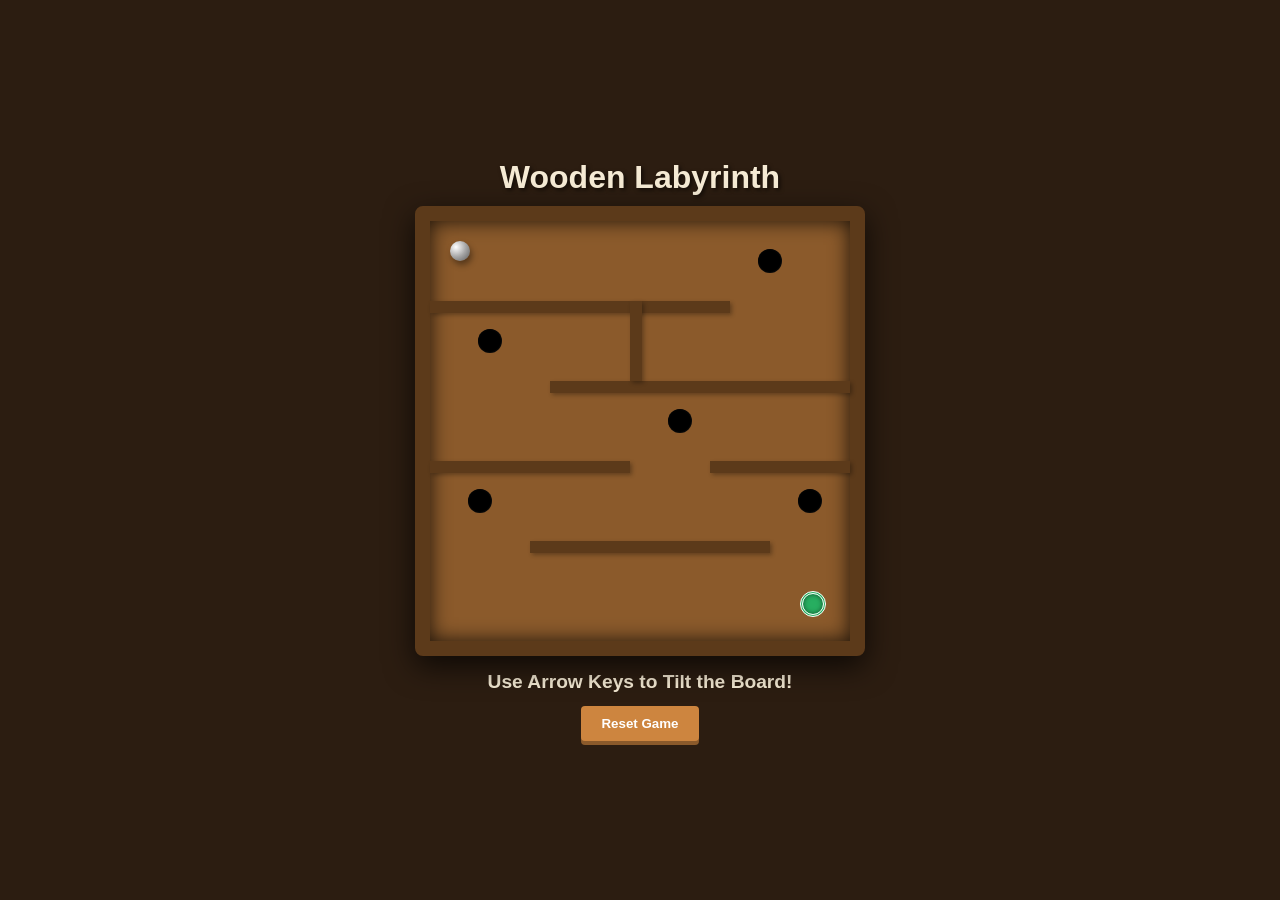
==== labyrinth_game/index.html @ 3a7b68fe "Create index.html" ====
<!DOCTYPE html>
<html lang="en">
<head>
    <meta charset="UTF-8">
    <meta name="viewport" content="width=device-width, initial-scale=1.0">
    <title>Wooden Labyrinth Game</title>
    <style>
        * {
            box-sizing: border-box;
            margin: 0;
            padding: 0;
        }

        body {
            background: #2c1d11;
            font-family: 'Segoe UI', Tahoma, Geneva, Verdana, sans-serif;
            display: flex;
            flex-direction: column;
            align-items: center;
            justify-content: center;
            min-height: 100vh;
            color: #f5ead4;
            overflow: hidden;
        }

        h1 {
            margin-bottom: 10px;
            text-shadow: 2px 2px 4px rgba(0,0,0,0.6);
        }

        /* The Outer Wooden Frame */
        #game-container {
            position: relative;
            width: 450px;
            height: 450px;
            background: #8B5A2B; /* Mahogany/Wood color */
            border: 15px solid #5c3a1a;
            border-radius: 8px;
            box-shadow: inset 0 0 20px rgba(0,0,0,0.8), 0 10px 30px rgba(0,0,0,0.7);
        }

        /* The Ball */
        #ball {
            position: absolute;
            width: 20px;
            height: 20px;
            background: radial-gradient(circle at 6px 6px, #ffffff, #a6a6a6, #595959);
            border-radius: 50%;
            box-shadow: 2px 4px 6px rgba(0,0,0,0.4);
            z-index: 10;
        }

        /* Walls */
        .wall {
            position: absolute;
            background: #5c3a1a;
            box-shadow: 2px 2px 4px rgba(0,0,0,0.3);
        }

        /* Holes */
        .hole {
            position: absolute;
            width: 24px;
            height: 24px;
            background: radial-gradient(circle, #000000 60%, #333 100%);
            border-radius: 50%;
            box-shadow: inset 2px 2px 5px rgba(0,0,0,0.9);
        }

        /* Goal */
        #goal {
            position: absolute;
            width: 26px;
            height: 26px;
            background: #27ae60;
            border: 3px double #fff;
            border-radius: 50%;
            box-shadow: inset 0 0 5px rgba(0,0,0,0.5);
        }

        /* UI Overlay */
        #message {
            margin-top: 15px;
            font-size: 1.2rem;
            font-weight: bold;
            height: 25px;
        }

        button {
            margin-top: 10px;
            padding: 10px 20px;
            background: #cd853f;
            border: none;
            border-radius: 4px;
            color: #fff;
            font-weight: bold;
            cursor: pointer;
            box-shadow: 0 4px 0 #8b5a2b;
        }

        button:active {
            transform: translateY(4px);
            box-shadow: none;
        }
    </style>
</head>
<body>

    <h1>Wooden Labyrinth</h1>
    <div id="game-container">
        <div id="ball"></div>
        <div id="goal"></div>
        </div>

    <div id="message">Use Arrow Keys to Tilt the Board!</div>
    <button onclick="resetGame()">Reset Game</button>

    <script>
        const container = document.getElementById('game-container');
        const ballElement = document.getElementById('ball');
        const goalElement = document.getElementById('goal');
        const messageElement = document.getElementById('message');

        // Game Configuration
        const boardSize = 420; // 450px minus 30px border
        let ball = { x: 20, y: 20, vx: 0, vy: 0, radius: 10 };
        const goal = { x: 370, y: 370, radius: 13 };
        
        // Tilt/Physics physics variables
        let targetTiltX = 0;
        let targetTiltY = 0;
        const friction = 0.98;
        const accelerationFactor = 0.15;

        // Level Design: Walls (x, y, width, height)
        const walls = [
            { x: 0, y: 80, w: 300, h: 12 },
            { x: 120, y: 160, w: 300, h: 12 },
            { x: 0, y: 240, w: 200, h: 12 },
            { x: 280, y: 240, w: 140, h: 12 },
            { x: 100, y: 320, w: 240, h: 12 },
            { x: 200, y: 80, w: 12, h: 80 }
        ];

        // Level Design: Holes (x, y)
        const holes = [
            { x: 340, y: 40 },
            { x: 60, y: 120 },
            { x: 250, y: 200 },
            { x: 50, y: 280 },
            { x: 380, y: 280 }
        ];

        let keys = {};
        let isGameOver = false;

        // Render Map elements dynamically
        function setupMap() {
            // Place Goal
            goalElement.style.left = goal.x + 'px';
            goalElement.style.top = goal.y + 'px';

            // Build Walls
            walls.forEach(w => {
                const wallDiv = document.createElement('div');
                wallDiv.className = 'wall';
                wallDiv.style.left = w.x + 'px';
                wallDiv.style.top = w.y + 'px';
                wallDiv.style.width = w.w + 'px';
                wallDiv.style.height = w.h + 'px';
                container.appendChild(wallDiv);
            });

            // Build Holes
            holes.forEach(h => {
                const holeDiv = document.createElement('div');
                holeDiv.className = 'hole';
                holeDiv.style.left = (h.x - 12) + 'px';
                holeDiv.style.top = (h.y - 12) + 'px';
                container.appendChild(holeDiv);
            });
        }

        // Keyboard Controls for Tilt simulation
        window.addEventListener('keydown', e => { keys[e.code] = true; });
        window.addEventListener('keyup', e => { keys[e.code] = false; });

        // Mobile Device Orientation (Real Tilting!)
        window.addEventListener('deviceorientation', e => {
            if (isGameOver) return;
            // Gamma: Left/Right tilt (-90 to 90), Beta: Front/Back tilt (-180 to 180)
            targetTiltX = e.gamma * 0.08; 
            targetTiltY = e.beta * 0.08;
        });

        function handleKeyboardInput() {
            if (keys['ArrowLeft']) targetTiltX = -2;
            else if (keys['ArrowRight']) targetTiltX = 2;
            else targetTiltX = 0;

            if (keys['ArrowUp']) targetTiltY = -2;
            else if (keys['ArrowDown']) targetTiltY = 2;
            else targetTiltY = 0;
        }

        // Collision Check: Ball vs Wall
        function checkWallCollisions(nextX, nextY) {
            let correctedX = nextX;
            let correctedY = nextY;

            walls.forEach(w => {
                // Find closest point on wall to ball center
                let closestX = Math.max(w.x, Math.min(correctedX + ball.radius, w.x + w.w));
                let closestY = Math.max(w.y, Math.min(correctedY + ball.radius, w.y + w.h));

                // Distance calculation
                let distanceX = (correctedX + ball.radius) - closestX;
                let distanceY = (correctedY + ball.radius) - closestY;
                let distanceSquared = (distanceX * distanceX) + (distanceY * distanceY);

                if (distanceSquared < (ball.radius * ball.radius)) {
                    // Simple bounce/stop collision logic
                    if (Math.abs(distanceX) > Math.abs(distanceY)) {
                        ball.vx *= -0.3; // bounce slightly
                        correctedX = distanceX > 0 ? closestX : closestX - ball.radius * 2;
                    } else {
                        ball.vy *= -0.3;
                        correctedY = distanceY > 0 ? closestY : closestY - ball.radius * 2;
                    }
                }
            });

            // Boundary Collisions
            if (correctedX < 0) { correctedX = 0; ball.vx *= -0.3; }
            if (correctedX > boardSize - ball.radius * 2) { correctedX = boardSize - ball.radius * 2; ball.vx *= -0.3; }
            if (correctedY < 0) { correctedY = 0; ball.vy *= -0.3; }
            if (correctedY > boardSize - ball.radius * 2) { correctedY = boardSize - ball.radius * 2; ball.vy *= -0.3; }

            return { x: correctedX, y: correctedY };
        }

        // Game Loop
        function update() {
            if (isGameOver) return;

            handleKeyboardInput();

            // Apply tilt to acceleration
            ball.vx += targetTiltX * accelerationFactor;
            ball.vy += targetTiltY * accelerationFactor;

            // Apply friction
            ball.vx *= friction;
            ball.vy *= friction;

            // Tentative next positions
            let nextX = ball.x + ball.vx;
            let nextY = ball.y + ball.vy;

            // Handle wall collisions
            let outcome = checkWallCollisions(nextX, nextY);
            ball.x = outcome.x;
            ball.y = outcome.y;

            // Update Ball Style
            ballElement.style.left = ball.x + 'px';
            ballElement.style.top = ball.y + 'px';

            // Visually tilt the board container slightly for 3D effect
            container.style.transform = `rotateY(${targetTiltX * 4}deg) rotateX(${-targetTiltY * 4}deg)`;

            // Check Holes trigger
            const ballCenterX = ball.x + ball.radius;
            const ballCenterY = ball.y + ball.radius;

            holes.forEach(h => {
                let dist = Math.hypot(ballCenterX - h.x, ballCenterY - h.y);
                if (dist < 16) { // inside the hole radius
                    isGameOver = true;
                    messageElement.textContent = "Oops! You fell into a hole! 🕳️";
                    ballElement.style.transform = "scale(0)"; // fall in animation effect
                    ballElement.style.transition = "transform 0.3s ease";
                }
            });

            // Check Goal trigger
            let distToGoal = Math.hypot(ballCenterX - (goal.x + goal.radius), ballCenterY - (goal.y + goal.radius));
            if (distToGoal < 15) {
                isGameOver = true;
                messageElement.textContent = "You Win! 🎉 Horizon reached!";
            }

            requestAnimationFrame(update);
        }

        function resetGame() {
            ball = { x: 20, y: 20, vx: 0, vy: 0, radius: 10 };
            ballElement.style.transform = "scale(1)";
            ballElement.style.transition = "none";
            isGameOver = false;
            messageElement.textContent = "Use Arrow Keys to Tilt the Board!";
            requestAnimationFrame(update);
        }

        // Start everything up
        setupMap();
        resetGame();
    </script>
</body>
</html>
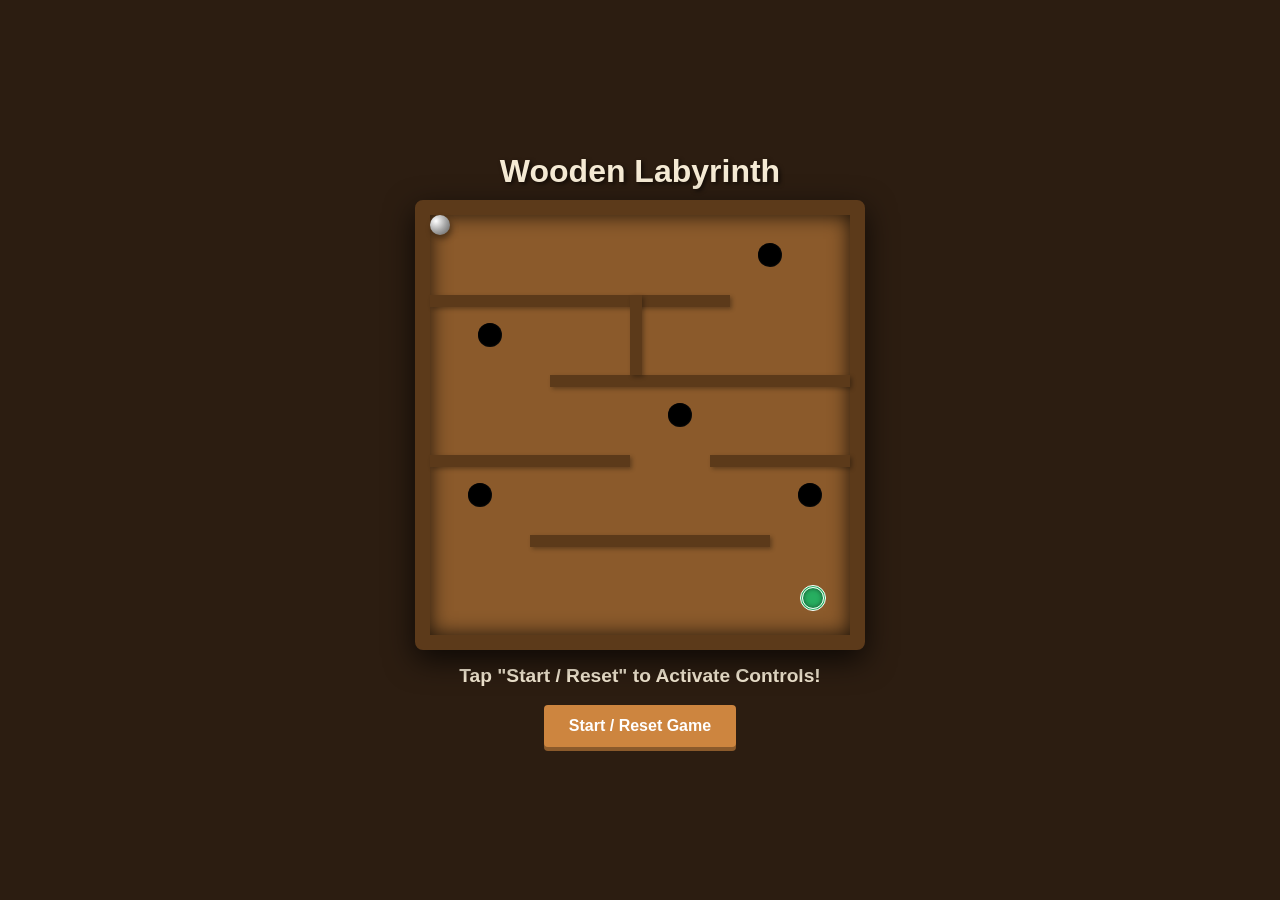
==== commit c1746bfc: "Update index.html" ====
--- a/labyrinth_game/index.html
+++ b/labyrinth_game/index.html
@@ -37,6 +37,8 @@
             border: 15px solid #5c3a1a;
             border-radius: 8px;
             box-shadow: inset 0 0 20px rgba(0,0,0,0.8), 0 10px 30px rgba(0,0,0,0.7);
+            perspective: 600px; /* Gives depth to 3D board tilt */
+            transition: transform 0.1s ease-out;
         }
 
         /* The Ball */
@@ -84,16 +86,18 @@
             font-size: 1.2rem;
             font-weight: bold;
             height: 25px;
+            text-align: center;
         }
 
         button {
-            margin-top: 10px;
-            padding: 10px 20px;
+            margin-top: 15px;
+            padding: 12px 25px;
             background: #cd853f;
             border: none;
             border-radius: 4px;
             color: #fff;
             font-weight: bold;
+            font-size: 1rem;
             cursor: pointer;
             box-shadow: 0 4px 0 #8b5a2b;
         }
@@ -110,10 +114,10 @@
     <div id="game-container">
         <div id="ball"></div>
         <div id="goal"></div>
-        </div>
-
-    <div id="message">Use Arrow Keys to Tilt the Board!</div>
-    <button onclick="resetGame()">Reset Game</button>
+    </div>
+
+    <div id="message">Tap "Start / Reset" to Activate Controls!</div>
+    <button onclick="resetGame()">Start / Reset Game</button>
 
     <script>
         const container = document.getElementById('game-container');
@@ -122,17 +126,17 @@
         const messageElement = document.getElementById('message');
 
         // Game Configuration
-        const boardSize = 420; // 450px minus 30px border
+        const boardSize = 420; // 450px minus 30px total border
         let ball = { x: 20, y: 20, vx: 0, vy: 0, radius: 10 };
         const goal = { x: 370, y: 370, radius: 13 };
         
-        // Tilt/Physics physics variables
+        // Tilt/Physics variables
         let targetTiltX = 0;
         let targetTiltY = 0;
         const friction = 0.98;
         const accelerationFactor = 0.15;
 
-        // Level Design: Walls (x, y, width, height)
+        // Level Layout: Walls (x, y, width, height)
         const walls = [
             { x: 0, y: 80, w: 300, h: 12 },
             { x: 120, y: 160, w: 300, h: 12 },
@@ -142,7 +146,7 @@
             { x: 200, y: 80, w: 12, h: 80 }
         ];
 
-        // Level Design: Holes (x, y)
+        // Level Layout: Holes (x, y)
         const holes = [
             { x: 340, y: 40 },
             { x: 60, y: 120 },
@@ -152,7 +156,8 @@
         ];
 
         let keys = {};
-        let isGameOver = false;
+        let isGameOver = true; // Wait for button click to start loop
+        let sensorsInitialized = false;
 
         // Render Map elements dynamically
         function setupMap() {
@@ -181,47 +186,72 @@
             });
         }
 
-        // Keyboard Controls for Tilt simulation
+        // Desktop Keyboard Setup
         window.addEventListener('keydown', e => { keys[e.code] = true; });
         window.addEventListener('keyup', e => { keys[e.code] = false; });
-
-        // Mobile Device Orientation (Real Tilting!)
-        window.addEventListener('deviceorientation', e => {
-            if (isGameOver) return;
-            // Gamma: Left/Right tilt (-90 to 90), Beta: Front/Back tilt (-180 to 180)
-            targetTiltX = e.gamma * 0.08; 
-            targetTiltY = e.beta * 0.08;
-        });
 
         function handleKeyboardInput() {
             if (keys['ArrowLeft']) targetTiltX = -2;
             else if (keys['ArrowRight']) targetTiltX = 2;
-            else targetTiltX = 0;
+            else if (!sensorsInitialized) targetTiltX = 0; 
 
             if (keys['ArrowUp']) targetTiltY = -2;
             else if (keys['ArrowDown']) targetTiltY = 2;
-            else targetTiltY = 0;
-        }
-
-        // Collision Check: Ball vs Wall
+            else if (!sensorsInitialized) targetTiltY = 0;
+        }
+
+        // Mobile Gyroscope / Accelerometer Handling
+        function handleOrientation(e) {
+            if (isGameOver) return;
+            
+            // gamma: left-to-right tilt (-90 to 90), beta: front-to-back tilt (-180 to 180)
+            let x = e.gamma; 
+            let y = e.beta;  
+
+            // Clamp values to prevent extreme acceleration if phone is flipped completely over
+            x = Math.max(-45, Math.min(45, x));
+            y = Math.max(-45, Math.min(45, y));
+
+            // Map tilt directly to target acceleration
+            targetTiltX = x * 0.08;
+            targetTiltY = (y - 45) * 0.08; // Normalizes calculation assuming user holds screen tilted at roughly 45°
+            sensorsInitialized = true;
+        }
+
+        // Explicit permission requested to clear modern iOS/Android browser security checks
+        function initSensors() {
+            if (typeof DeviceOrientationEvent !== 'undefined' && typeof DeviceOrientationEvent.requestPermission === 'function') {
+                DeviceOrientationEvent.requestPermission()
+                    .then(permissionState => {
+                        if (permissionState === 'granted') {
+                            window.addEventListener('deviceorientation', handleOrientation);
+                        } else {
+                            messageElement.textContent = "Sensor denied. Using Keyboard controls.";
+                        }
+                    })
+                    .catch(console.error);
+            } else {
+                // Android/Standard mobile web compatibility hook
+                window.addEventListener('deviceorientation', handleOrientation);
+            }
+        }
+
+        // Collision Check Logic
         function checkWallCollisions(nextX, nextY) {
             let correctedX = nextX;
             let correctedY = nextY;
 
             walls.forEach(w => {
-                // Find closest point on wall to ball center
                 let closestX = Math.max(w.x, Math.min(correctedX + ball.radius, w.x + w.w));
                 let closestY = Math.max(w.y, Math.min(correctedY + ball.radius, w.y + w.h));
 
-                // Distance calculation
                 let distanceX = (correctedX + ball.radius) - closestX;
                 let distanceY = (correctedY + ball.radius) - closestY;
                 let distanceSquared = (distanceX * distanceX) + (distanceY * distanceY);
 
                 if (distanceSquared < (ball.radius * ball.radius)) {
-                    // Simple bounce/stop collision logic
                     if (Math.abs(distanceX) > Math.abs(distanceY)) {
-                        ball.vx *= -0.3; // bounce slightly
+                        ball.vx *= -0.3; // Slight bounce
                         correctedX = distanceX > 0 ? closestX : closestX - ball.radius * 2;
                     } else {
                         ball.vy *= -0.3;
@@ -230,7 +260,7 @@
                 }
             });
 
-            // Boundary Collisions
+            // Outer Frame Boundaries
             if (correctedX < 0) { correctedX = 0; ball.vx *= -0.3; }
             if (correctedX > boardSize - ball.radius * 2) { correctedX = boardSize - ball.radius * 2; ball.vx *= -0.3; }
             if (correctedY < 0) { correctedY = 0; ball.vy *= -0.3; }
@@ -239,73 +269,69 @@
             return { x: correctedX, y: correctedY };
         }
 
-        // Game Loop
+        // Physics Processing Loop
         function update() {
             if (isGameOver) return;
 
             handleKeyboardInput();
 
-            // Apply tilt to acceleration
+            // Run forces
             ball.vx += targetTiltX * accelerationFactor;
             ball.vy += targetTiltY * accelerationFactor;
 
-            // Apply friction
             ball.vx *= friction;
             ball.vy *= friction;
 
-            // Tentative next positions
             let nextX = ball.x + ball.vx;
             let nextY = ball.y + ball.vy;
 
-            // Handle wall collisions
             let outcome = checkWallCollisions(nextX, nextY);
             ball.x = outcome.x;
             ball.y = outcome.y;
 
-            // Update Ball Style
+            // Render asset shifts
             ballElement.style.left = ball.x + 'px';
             ballElement.style.top = ball.y + 'px';
 
-            // Visually tilt the board container slightly for 3D effect
+            // Structural 3D tilting illusion
             container.style.transform = `rotateY(${targetTiltX * 4}deg) rotateX(${-targetTiltY * 4}deg)`;
 
-            // Check Holes trigger
             const ballCenterX = ball.x + ball.radius;
             const ballCenterY = ball.y + ball.radius;
 
+            // Hazard Check
             holes.forEach(h => {
                 let dist = Math.hypot(ballCenterX - h.x, ballCenterY - h.y);
-                if (dist < 16) { // inside the hole radius
+                if (dist < 16) {
                     isGameOver = true;
                     messageElement.textContent = "Oops! You fell into a hole! 🕳️";
-                    ballElement.style.transform = "scale(0)"; // fall in animation effect
+                    ballElement.style.transform = "scale(0)";
                     ballElement.style.transition = "transform 0.3s ease";
                 }
             });
 
-            // Check Goal trigger
+            // Objective Check
             let distToGoal = Math.hypot(ballCenterX - (goal.x + goal.radius), ballCenterY - (goal.y + goal.radius));
             if (distToGoal < 15) {
                 isGameOver = true;
-                messageElement.textContent = "You Win! 🎉 Horizon reached!";
+                messageElement.textContent = "You Win! 🎉";
             }
 
             requestAnimationFrame(update);
         }
 
         function resetGame() {
+            initSensors(); 
             ball = { x: 20, y: 20, vx: 0, vy: 0, radius: 10 };
             ballElement.style.transform = "scale(1)";
             ballElement.style.transition = "none";
             isGameOver = false;
-            messageElement.textContent = "Use Arrow Keys to Tilt the Board!";
+            messageElement.textContent = "Tilt your phone or use Arrow Keys!";
             requestAnimationFrame(update);
         }
 
-        // Start everything up
+        // Construct assets immediately
         setupMap();
-        resetGame();
     </script>
 </body>
 </html>
-
